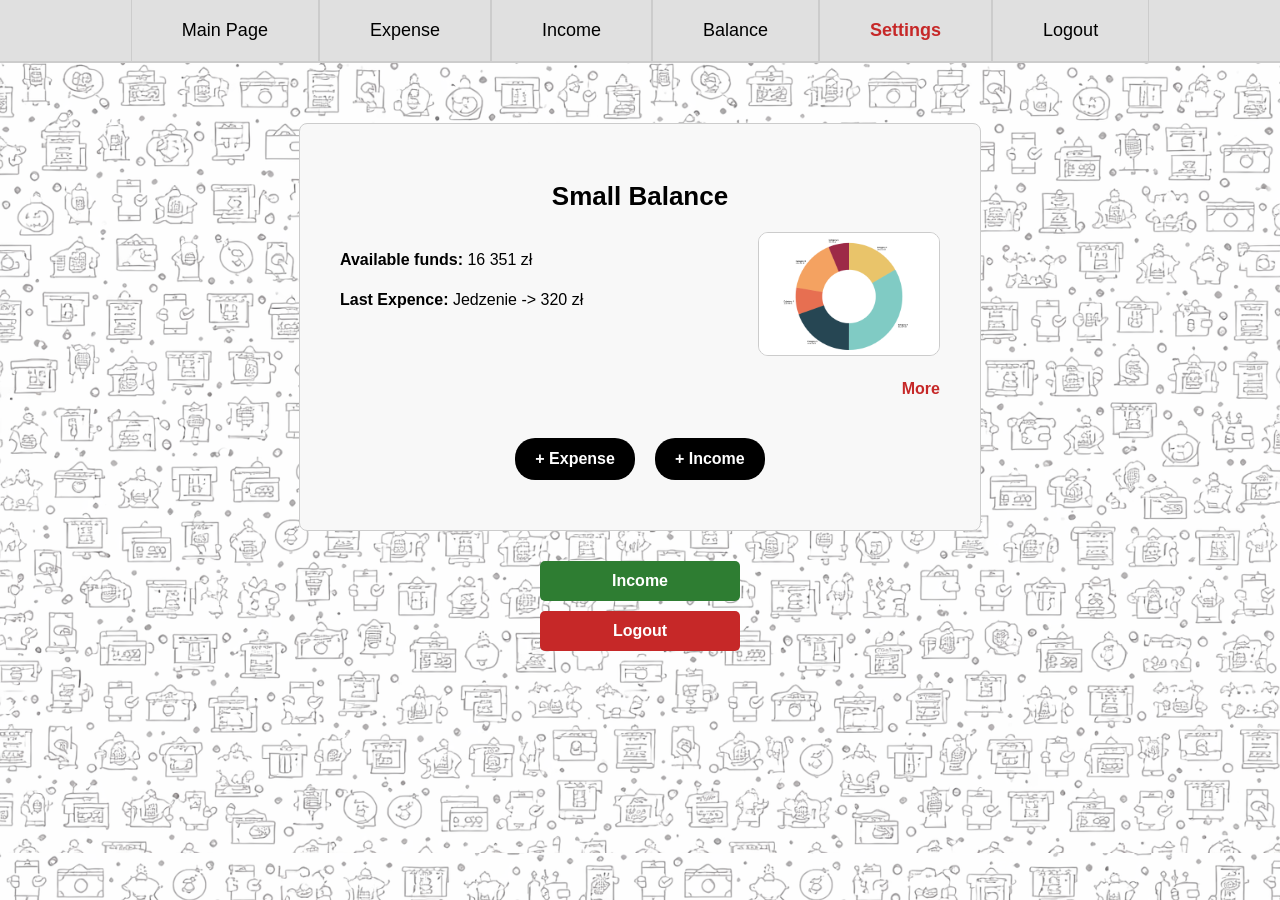
==== index.html @ 78066021 "index-move" ====
<!DOCTYPE html>
<html lang="en">
<head>
  <meta charset="UTF-8">
  <meta name="viewport" content="width=device-width, initial-scale=1.0">
  <title>Home Budget - Main Page</title>
  <link rel="stylesheet" href="styles.css">
</head>
<body>

<div class="overlay" id="overlay"></div>
<div class="container">
  <header class="header">
    <nav class="navbar" id="navigation">
      <a href="index.html">Main Page</a>
      <a href="pages/expense.html">Expense</a>
      <a href="pages/income.html">Income</a>
      <a href="pages/budgetBalance.html">Balance</a>
      <a href="pages/settings.html" class="active">Settings</a>
      <a href="pages/login.html">Logout</a>
    </nav>
    <img id="menuToggle" class="hamburger" src="assets/Ham.svg" alt="menu">
  </header>

  <main class="form-container home-balance">
    <h1>Small Balance</h1>
    <div class="balance-content">
      <div class="balance-text">
        <p><strong>Available funds:</strong> 16 351 zł</p>
        <p><strong>Last Expence:</strong> Jedzenie -> 320 zł</p>
      </div>
      <div class="balance-chart">
        <img src="assets/chart.png" alt="Balance chart" class="chart-image">
      </div>
    </div>
    <a href="pages/budgetBalance.html" class="more-link">More</a>
    <div class="adding-buttons">
      <a href="pages/expense.html" class="add-btn">+ Expense</a>
      <a href="pages/income.html" class="add-btn">+ Income</a>
    </div>
  </main>

  <div class="bottom-buttons">
    <a href="pages/settings.html" class="settings">Income</a>
    <a href="pages/login.html" class="logout">Logout</a>
  </div>
</div>

<script src="Scripts.js"></script>
</body>
</html>
---- styles.css ----
:root {
  --color-primary: #000000;        /* główne akcenty i tekst */
  --color-secondary: #E0E0E0;      /* tło paneli */
  --color-accent: #C62828;         /* czerwony akcent */

  --color-bg-main: #FFFFFF;        /* główne tło */
  --color-bg-surface: #F8F8F8;     /* karty, panele */

  --color-text-primary: #000000;
  --color-text-inverse: #FFFFFF;
  --color-border: #CCCCCC;

  --color-success: #2E7D32;
  --color-warning: #F9A825;
  --color-btn-primary: var(--color-accent);
}

/* =====================================================
  UKŁAD PODSTAWOWY
===================================================== */
body, html {
  margin: 0;
  padding: 0;
  font-family: "Segoe UI", Arial, sans-serif;
  background-color: var(--color-bg-main);
  color: var(--color-text-primary);
  min-height: 100vh;
  display: block;

  background-image: url('assets/white.png');
  background-repeat: repeat;
  background-size: contain;
  background-attachment: scroll;
}

.container {
  width: 100%;
  max-width: 1400px;
  min-height: 800px;
  display: flex;
  flex-direction: column;
  align-items: center;
  margin: 0 auto;
  padding-bottom: 40px;
  box-sizing: border-box;
}

/* =====================================================
  NAWIGACJA I HAMBURGER
===================================================== */
.header {
  position: relative;
  width: 100%;
}

.navbar {
  width: 100%;
  background-color: var(--color-secondary);
  display: flex;
  justify-content: center;
  border-bottom: 2px solid var(--color-border);
}

.navbar a {
  padding: 20px 50px;
  text-decoration: none;
  color: var(--color-primary);
  font-size: 18px;
  border-left: 1px solid var(--color-border);
  border-right: 1px solid var(--color-border);
}

.navbar a.active {
  font-weight: bold;
  color: var(--color-accent);
}

.hamburger {
  display: none;               
  width: 36px;
  height: 36px;
  cursor: pointer;
  position: fixed;
  top: 18px;
  right: 18px;
  z-index: 1002;
  background: none !important;
  border: none;
  object-fit: contain;
}

.overlay {
  display: none;
  position: fixed;
  top: 0;
  left: 0;
  width: 100%;
  height: 100%;
  background: rgba(0,0,0,0.5);
  z-index: 900;
}

.overlay.active {
  display: block;
}

/* =====================================================
  STRONA GŁÓWNA 
===================================================== */
.form-container {
  background-color: var(--color-bg-surface);
  width: 600px;
  padding: 40px;
  margin-top: 60px;
  display: flex;
  flex-direction: column;
  align-items: center;
  border-radius: 8px;
  border: 1px solid var(--color-border);
}

.form-container h1 {
  margin-bottom: 20px;
  font-size: 26px;
  font-weight: bold;
  color: var(--color-primary);
}

.balance-content {
  display: flex;
  justify-content: space-between;
  width: 100%;
  gap: 20px;
  margin-bottom: 20px;
}

.balance-text {
  font-size: 16px;
  line-height: 1.5;
}

.balance-chart img {
  width: 180px;
  height: auto;
  border-radius: 10px;
  border: 1px solid var(--color-border);
}

.more-link {
  align-self: flex-end;
  text-decoration: none;
  color: var(--color-accent);
  font-weight: bold;
  margin-bottom: 20px;
}

.adding-buttons {
  display: flex;
  justify-content: center;
  gap: 20px;
}

/* =====================================================
  WYDATEK / PRZYCHÓD
===================================================== */

form {
  width: 100%;
  max-width: 450px;         
  margin: 10px auto;           
  display: flex;
  flex-direction: column;
  align-items: center;       
  justify-content: center;
}

input,
textarea,
select {
  border: 1px solid var(--color-border);
  border-radius: 20px;
  padding: 15px 15px;
  margin: 10px 0;
  font-size: 16px;
  color: var(--color-text-primary);
  background-color: var(--color-bg-surface);
  width: 100%;
  box-sizing: border-box;     
}

.adding-buttons{
  margin-top: 10px;
}

textarea {
  height: 100px;
  resize: none;
}

.add-btn #cancel{
  background-color: #777;
}

.add-btn #cancel:active{
  background-color: #77777793;
}

/* =====================================================
  BILANS
===================================================== */
.balance-table {
  background-color: var(--color-bg-surface);
  border: 1px solid var(--color-border);
}

.balance-table th {
  background-color: var(--color-primary);
  color: var(--color-text-inverse);
  padding: 8px 20px;
  text-align: center;
  font-weight: bold;
}

.balance-table td {
  border: 1px solid var(--color-border);
  height: 40px;
  width: 100px;
  color: var(--color-text-primary);
  text-align: center;
  background-color: var(--color-bg-surface);
}

.tables {
  display: flex;
  justify-content: center;
  align-items: flex-start;
  gap: 20px;
  width: 100%;
  overflow-x: auto;        
  scroll-behavior: smooth;
  padding-bottom: 10px;
  padding-top: 10px;
}

.tables::-webkit-scrollbar {
  height: 6px;
}

.tables::-webkit-scrollbar-thumb {
  background: var(--color-border);
  border-radius: 3px;
}

.balance-table {
  flex: 1 1 45%;           
  min-width: 280px;        
  border-collapse: collapse;
  background-color: var(--color-bg-surface);
}

.balance-table th,
.balance-table td {
  text-align: center;
  word-wrap: break-word;
}

.tables-container {
  display: flex;
  flex-direction: column;
  align-items: center;
  gap: 20px;
}

.actions {
  display: flex;
  gap: 20px;
  justify-content: center;
}

/* =====================================================
  KALENDARZ
===================================================== */
.calendar-dropdown {
  position: absolute;
  top: 200px;
  right: 50%;
  transform: translateX(50%);
  background-color: var(--color-bg-surface);
  border: 1px solid var(--color-border);
  border-radius: 8px;
  box-shadow: 0 4px 12px rgba(0,0,0,0.15);
  padding: 15px;
  width: 280px;
  display: none;
  flex-direction: column;
  align-items: center;
  z-index: 2000;
}

.calendar-dropdown.active {
  display: flex;
}

.calendar-header {
  display: flex;
  justify-content: space-between;
  align-items: center;
  width: 100%;
  margin-bottom: 10px;
}

.calendar-header span {
  font-weight: bold;
  color: var(--color-text-primary);
}

.calendar-nav {
  background: none;
  border: none;
  font-size: 18px;
  color: var(--color-text-primary);
  cursor: pointer;
}

.calendar-grid {
  display: grid;
  grid-template-columns: repeat(7, 1fr);
  gap: 5px;
  width: 100%;
}

.calendar-day {
  text-align: center;
  padding: 8px 0;
  border-radius: 5px;
  cursor: pointer;
  font-size: 14px;
  color: var(--color-text-primary);
}

.calendar-day:hover {
  background-color: var(--color-secondary);
}

.calendar-day.selected {
  background-color: var(--color-warning);
  color: var(--color-text-inverse);
}

.calendar-day.in-range {
  background-color: rgba(249,168,37,0.3);
  border-radius: 5px;
}

/* =====================================================
  USTAWIENIA
===================================================== */
.add-btn {
  background-color: var(--color-primary);
  color: var(--color-text-inverse);
  border: none;
  margin: 10px 0;
  padding: 12px 20px;
  border-radius: 20px;
  text-decoration: none;
  font-weight: bold;
  cursor: pointer;
}

.add-btn:hover {
  background-color: #333;
}

.settings, .logout {
  text-decoration: none;
  width: 200px;
  height: 40px;
  border-radius: 5px;
  font-weight: bold;
  display: flex;
  align-items: center;
  justify-content: center;
  color: var(--color-text-inverse);
}

.settings { background-color: var(--color-success); }
.logout { background-color: var(--color-accent); }

.settings:hover { background-color: #256f29; }
.logout:hover { background-color: #9f1f1f; }

.bottom-buttons {
  display: flex;
  flex-direction: column;
  align-items: center;
  gap: 10px;
  margin-top: 30px;
}

.settings-row{
  display:flex;
  justify-content:center;
  gap:25px;
  width:100%;
  margin-top:10px;
}

.settings-row .add-btn{
  flex:1;
  max-width:180px;
  text-align:center;
}

.theme-row{
  width:100%;
  display:flex;
  justify-content:center;
  margin-top:15px;
}

.theme-row .add-btn{
  width:200px;
}

/* =====================================================
 EDYCJA I USUWANIE 
===================================================== */
.edit-table {
  width: 100%;
  border-collapse: collapse;
  background-color: var(--color-secondary);
}

.edit-table th {
  background-color: var(--color-primary);
  color: var(--color-text-inverse);
  padding: 8px;
  text-align: center;
}

.edit-table td {
  border: 1px solid var(--color-border);
  height: 40px;
  text-align: center;
}

.logout.small {
  width: 60px;
  height: 30px;
  border-radius: 15px;
  font-weight: bold;
  background-color: #b052b0;
  color: var(--color-text-inverse);
}

.logout.small:hover { background-color: #983f98; }

/* =====================================================
  REJESTRACJA / LOGOWANIE
===================================================== */
.form-container.small {
  width: 400px;
  padding: 50px;
  text-align: center;
}

.form-container.small input {
  margin-bottom: 20px;
}

.form-container.small h1 {
  font-size: 26px;
  text-transform: capitalize;
}

/* =====================================================
  DANE UŻYTKOWNIKA
===================================================== */

.user-data{
  width:100%;
  margin-top:20px;
  display:flex;
  flex-direction:column;
  gap:15px;
}

.user-row{
  display:flex;
  justify-content:space-between;
  align-items:center;
  background-color:var(--color-secondary);
  padding:15px 20px;
  border-radius:10px;
  border:1px solid var(--color-border);
}

.user-row span{
  font-size:16px;
  color:var(--color-text-primary);
}

.add-btn.small{
  padding:6px 20px;
  font-size:14px;
  border-radius:15px;
}


/* =====================================================
  POPUP EDYCJI DANYCH
===================================================== */

.popup-overlay{
  position:fixed;
  top:0;
  left:0;
  width:100%;
  height:100%;
  background:rgba(0,0,0,0.6);
  display:none;
  justify-content:center;
  align-items:center;
  z-index:3000;
}

.popup-overlay.active{
  display:flex;
}

.popup-box{
  background:var(--color-bg-surface);
  padding:30px;
  border-radius:10px;
  width:320px;
  max-width:90%;
  text-align:center;
  border:1px solid var(--color-border);
}

.popup-box h2{
  margin-top:0;
  color:var(--color-text-primary);
}

.popup-box input{
  width:100%;
  padding:12px;
  margin-top:15px;
  border-radius:20px;
  border:1px solid var(--color-border);
  background:var(--color-bg-main);
  color:var(--color-text-primary);
  box-sizing:border-box;
}

.popup-buttons{
  display: flex;
  justify-content: center;
  gap: 15px;
  margin-top: 20px;
}

#cancel{
  background:#888;
}

#cancel:hover{
  background:#666;
}

/* =====================================================
  RESPONSYWNOŚĆ
===================================================== */
@media (max-width: 900px) {

  html, body {
    width: 100%;
    min-height: 100vh;
    overflow-x: hidden;

    background-image: url('assets/white-mobile.png');
    background-repeat: repeat;
    background-size: 300px;
    background-attachment: scroll;
  }

  body.dark-mode {
    background-image: url('assets/black-mobile.png');
    background-repeat: repeat;
    background-size: 300px;
    background-attachment: scroll;
  }

  .container {
    width: 100%;
    max-width: 100%;
    height: auto;
    min-height: 100vh;
    padding: 0 10px 40px;
    margin: 0;
    box-sizing: border-box;
    align-items: stretch;
  }

  .navbar {
    display: none;
  }

  .navbar.active {
    display: flex;
    flex-direction: column;
    background-color: var(--color-bg-surface);
    position: fixed;
    top: 0;
    right: 0;
    height: 100%;
    width: 75%;
    justify-content: flex-start;
    align-items: center;
    padding-top: 100px;
    border-left: 1px solid var(--color-border);
    z-index: 1000;
    box-shadow: -4px 0 10px rgba(0,0,0,0.3);
  }

  .navbar.active a {
    color: var(--color-text-primary);
    width: 100%;
    text-align: center;
    padding: 20px 0;
    border-bottom: 1px solid var(--color-border);
  }

  .form-container {
    width: 95%;
    max-width: 600px;
    margin: 100px auto 0;
    padding: 25px;
    box-sizing: border-box;
  }

  .form-container h1 {
    text-align: center;
  }

  .tables {
    flex-direction: column;
    align-items: center;
    gap: 20px;
  }

  .balance-table {
    width: 100%;
    max-width: 400px;
  }

  .table-buttons {
    flex-direction: column;
    align-items: center;
    gap: 10px;
  }

  .charts {
    flex-direction: column;
    align-items: center;
    gap: 20px;
  }

  .bar-chart,
  .donut-chart {
    width: 100%;
    max-width: 300px;
    height: 200px;
  }

  .bottom-buttons {
    margin-top: 40px;
    width: 100%;
    display: flex;
    flex-direction: column;
    align-items: center;
    gap: 15px;
  }
}

/* =====================================================
  TRYB CIEMNY (Dark Mode)
===================================================== */
body.dark-mode {
  --color-bg-main: #121212;
  --color-bg-surface: #1E1E1E;
  --color-secondary: #2A2A2A;
  --color-border: #333333;

  --color-text-primary: #EDEDED;     
  --color-text-inverse: #000000;     
  --color-btn-primary: #BB2525;
  --color-btn-primary-hover: #A61B1B;

  background-color: var(--color-bg-main);
  color: var(--color-text-primary);

  background-image: url('assets/black.png');
  background-repeat: repeat;
  background-size: contain;
  background-attachment: scroll;
}

body.dark-mode .navbar {
  background-color: var(--color-secondary);
}

body.dark-mode .navbar a {
  color: var(--color-text-primary);
}

body.dark-mode .navbar a.active {
  color: var(--color-btn-primary);
}

body.dark-mode .form-container {
  background-color: var(--color-bg-surface);
  color: var(--color-text-primary);
  border-color: var(--color-border);
}

body.dark-mode h1,
body.dark-mode h2,
body.dark-mode h3,
body.dark-mode p,
body.dark-mode label {
  color: var(--color-text-primary);
}

body.dark-mode input,
body.dark-mode textarea {
  background-color: #2A2A2A;
  color: var(--color-text-primary);
  border-color: var(--color-border);
}

body.dark-mode .add-btn {
  background-color: var(--color-btn-primary);
  color: #fff;
}

body.dark-mode .add-btn:hover {
  background-color: var(--color-btn-primary-hover);
}

body.dark-mode .settings {
  background-color: #388E3C;
  color: #fff;
}

body.dark-mode .logout {
  background-color: var(--color-btn-primary);
  color: #fff;
}

body.dark-mode .settings:hover {
  background-color: #2E7D32;
}

body.dark-mode .logout:hover {
  background-color: #A61B1B;
}

body.dark-mode th {
  color: var(--color-text-primary);
  background-color: #2a2a2a;
  border-color: #444;
}

body.dark-mode td {
  background-color: #1C1C1C;
  color: #EAEAEA;
  border-color: #444444;
}

body.dark-mode tr:hover td {
  background-color: #333333;
}


body.dark-mode .overlay.active {
  background: rgba(255,255,255,0.15);
}

body.dark-mode .popup-overlay{
  background:rgba(0,0,0,0.8);
}

body.dark-mode .popup-box{
  background:#1e1e1e;
  border-color:#333;
}

body.dark-mode .popup-box input{
  background:#2a2a2a;
  border-color:#444;
  color:#ededed;
}
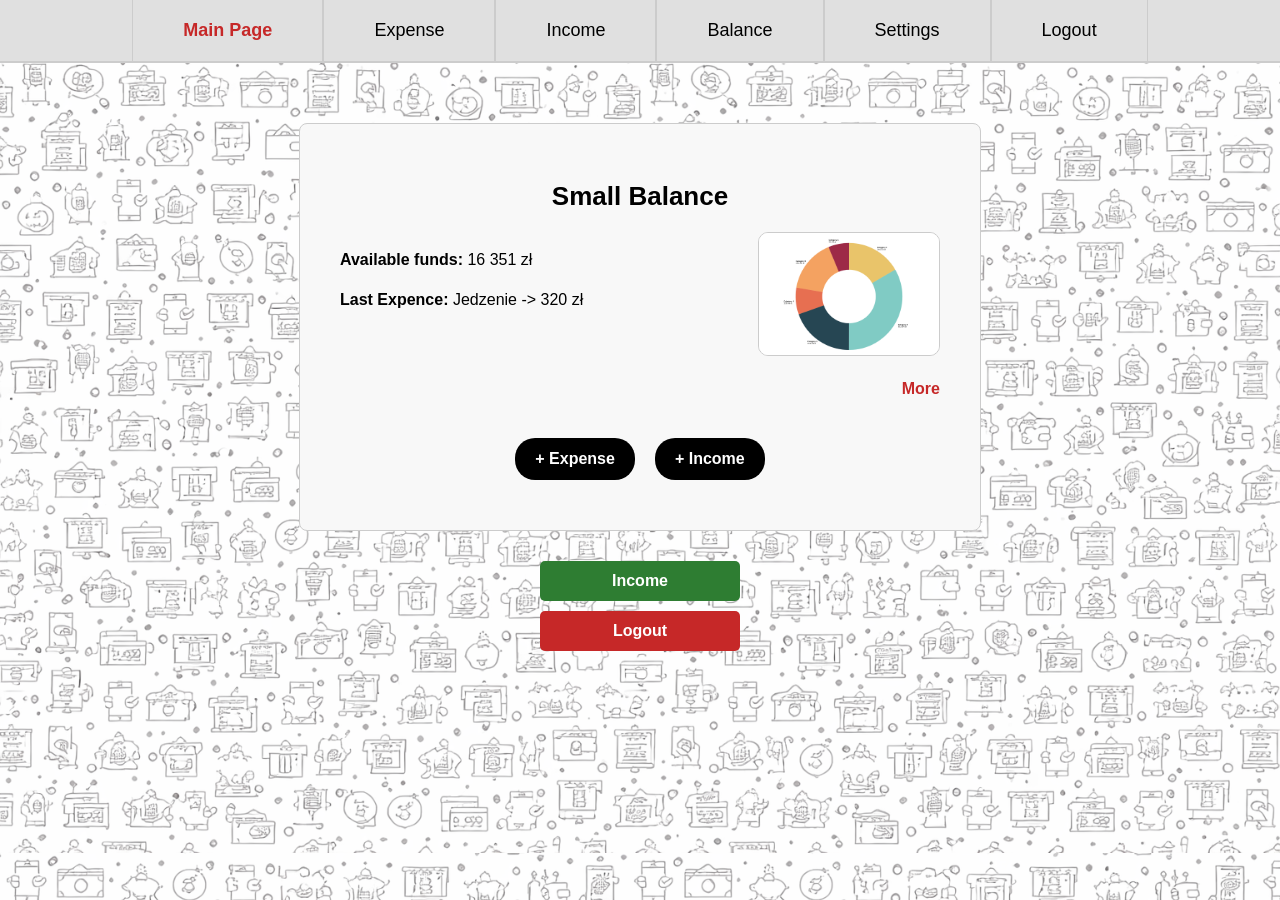
==== commit f386f6f0: "changes-changes-changes" ====
--- a/index.html
+++ b/index.html
@@ -12,11 +12,11 @@
 <div class="container">
   <header class="header">
     <nav class="navbar" id="navigation">
-      <a href="index.html">Main Page</a>
+      <a href="index.html" class="active">Main Page</a>
       <a href="pages/expense.html">Expense</a>
       <a href="pages/income.html">Income</a>
       <a href="pages/budgetBalance.html">Balance</a>
-      <a href="pages/settings.html" class="active">Settings</a>
+      <a href="pages/settings.html">Settings</a>
       <a href="pages/login.html">Logout</a>
     </nav>
     <img id="menuToggle" class="hamburger" src="assets/Ham.svg" alt="menu">
--- a/styles.css
+++ b/styles.css
@@ -208,6 +208,17 @@
 /* =====================================================
   BILANS
 ===================================================== */
+.date-select{
+  padding:10px 20px;
+  border-radius:10px;
+  border:1px solid var(--color-border);
+  background-color:var(--color-bg-surface);
+  color:var(--color-text-primary);
+  font-weight:bold;
+  cursor:pointer;
+  max-width: fit-content;
+}
+
 .balance-table {
   background-color: var(--color-bg-surface);
   border: 1px solid var(--color-border);
@@ -801,4 +812,9 @@
   background:#2a2a2a;
   border-color:#444;
   color:#ededed;
+}
+
+body.dark-mode .date-select{
+  background-color:#2a2a2a;
+  color:#ededed;
 }
